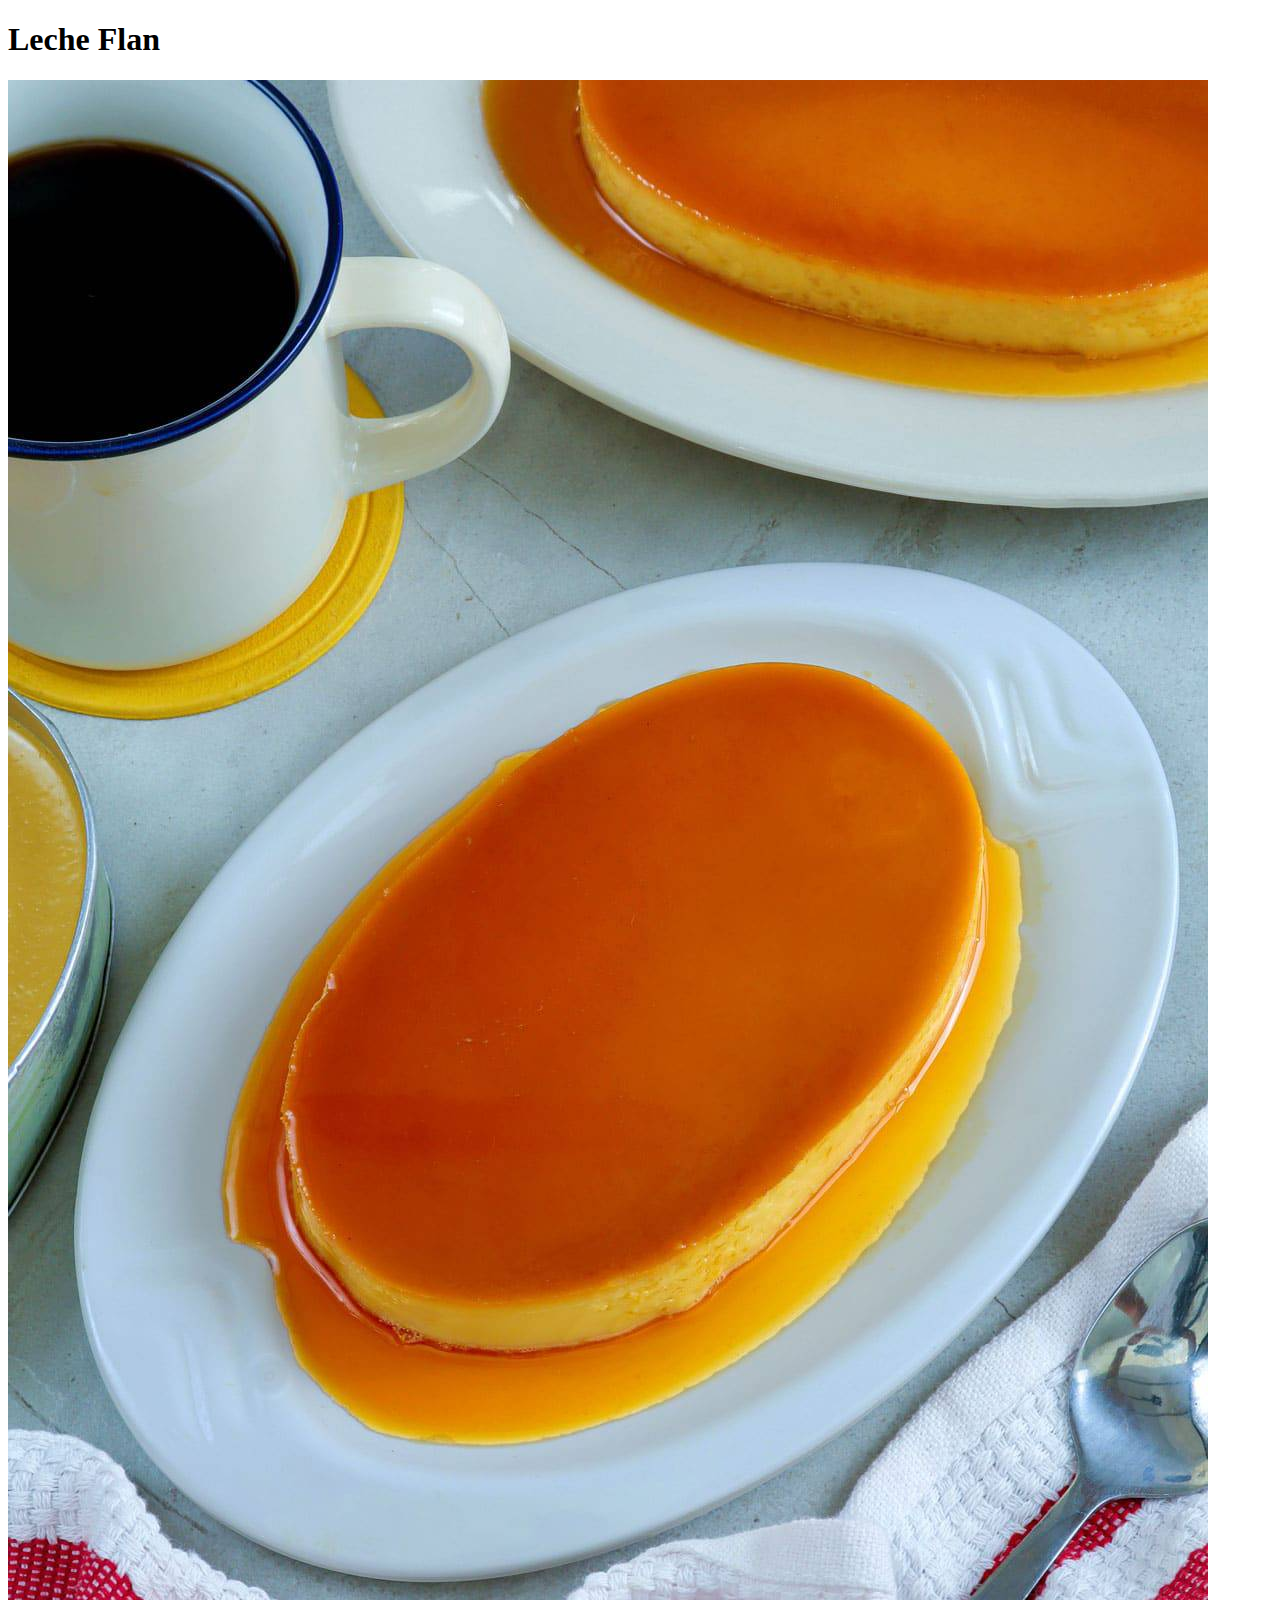
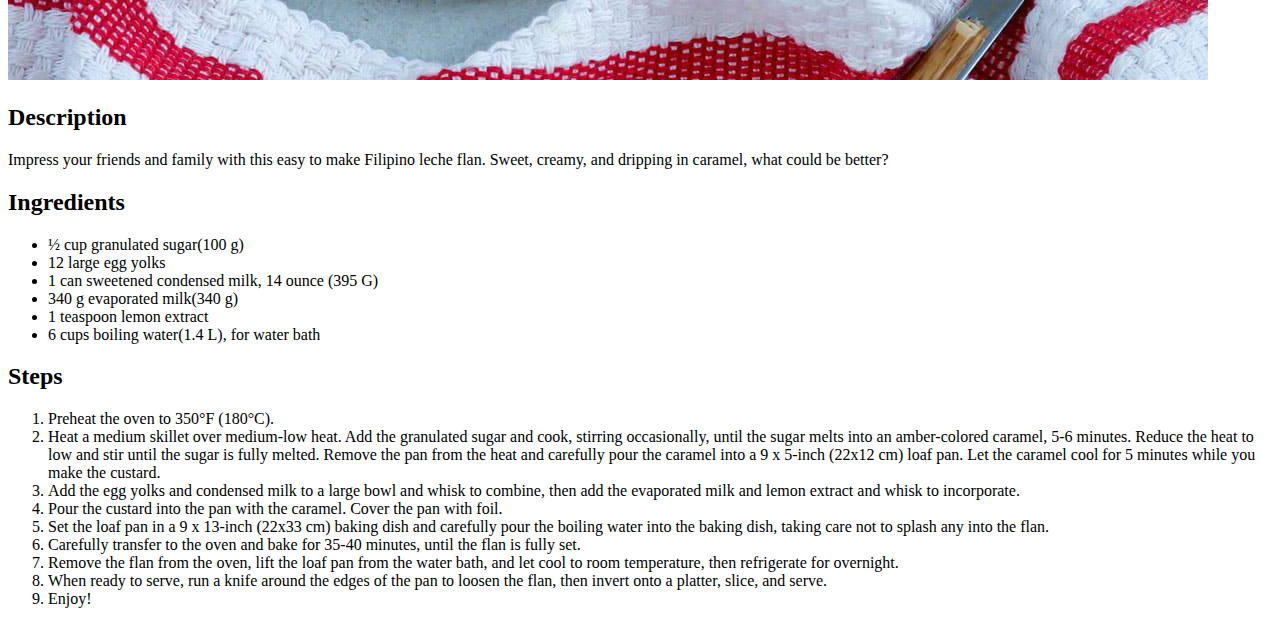
==== recipes/leche-flan.html @ 81deb23d "Add homepage with multiple recipe pages" ====
<!DOCTYPE html>
<html lang="en">
  <head>
    <meta charset="UTF-8" />
    <meta name="viewport" content="width=device-width, initial-scale=1.0" />
    <title>Leche Flan</title>
  </head>
  <body>
    <h1>Leche Flan</h1>
    <img src="/img/leche-flan.jpg" alt="Leche Flan" />

    <h2>Description</h2>
    <p>
      Impress your friends and family with this easy to make Filipino leche
      flan. Sweet, creamy, and dripping in caramel, what could be better?
    </p>

    <h2>Ingredients</h2>
    <ul>
      <li>½ cup granulated sugar(100 g)</li>
      <li>12 large egg yolks</li>
      <li>1 can sweetened condensed milk, 14 ounce (395 G)</li>
      <li>340 g evaporated milk(340 g)</li>
      <li>1 teaspoon lemon extract</li>
      <li>6 cups boiling water(1.4 L), for water bath</li>
    </ul>

    <h2>Steps</h2>
    <ol>
      <li>Preheat the oven to 350°F (180°C).</li>
      <li>
        Heat a medium skillet over medium-low heat. Add the granulated sugar and
        cook, stirring occasionally, until the sugar melts into an amber-colored
        caramel, 5-6 minutes. Reduce the heat to low and stir until the sugar is
        fully melted. Remove the pan from the heat and carefully pour the
        caramel into a 9 x 5-inch (22x12 cm) loaf pan. Let the caramel cool for
        5 minutes while you make the custard.
      </li>
      <li>
        Add the egg yolks and condensed milk to a large bowl and whisk to
        combine, then add the evaporated milk and lemon extract and whisk to
        incorporate.
      </li>
      <li>
        Pour the custard into the pan with the caramel. Cover the pan with foil.
      </li>
      <li>
        Set the loaf pan in a 9 x 13-inch (22x33 cm) baking dish and carefully
        pour the boiling water into the baking dish, taking care not to splash
        any into the flan.
      </li>
      <li>
        Carefully transfer to the oven and bake for 35-40 minutes, until the
        flan is fully set.
      </li>
      <li>
        Remove the flan from the oven, lift the loaf pan from the water bath,
        and let cool to room temperature, then refrigerate for overnight.
      </li>
      <li>
        When ready to serve, run a knife around the edges of the pan to loosen
        the flan, then invert onto a platter, slice, and serve.
      </li>
      <li>Enjoy!</li>
    </ol>
  </body>
</html>
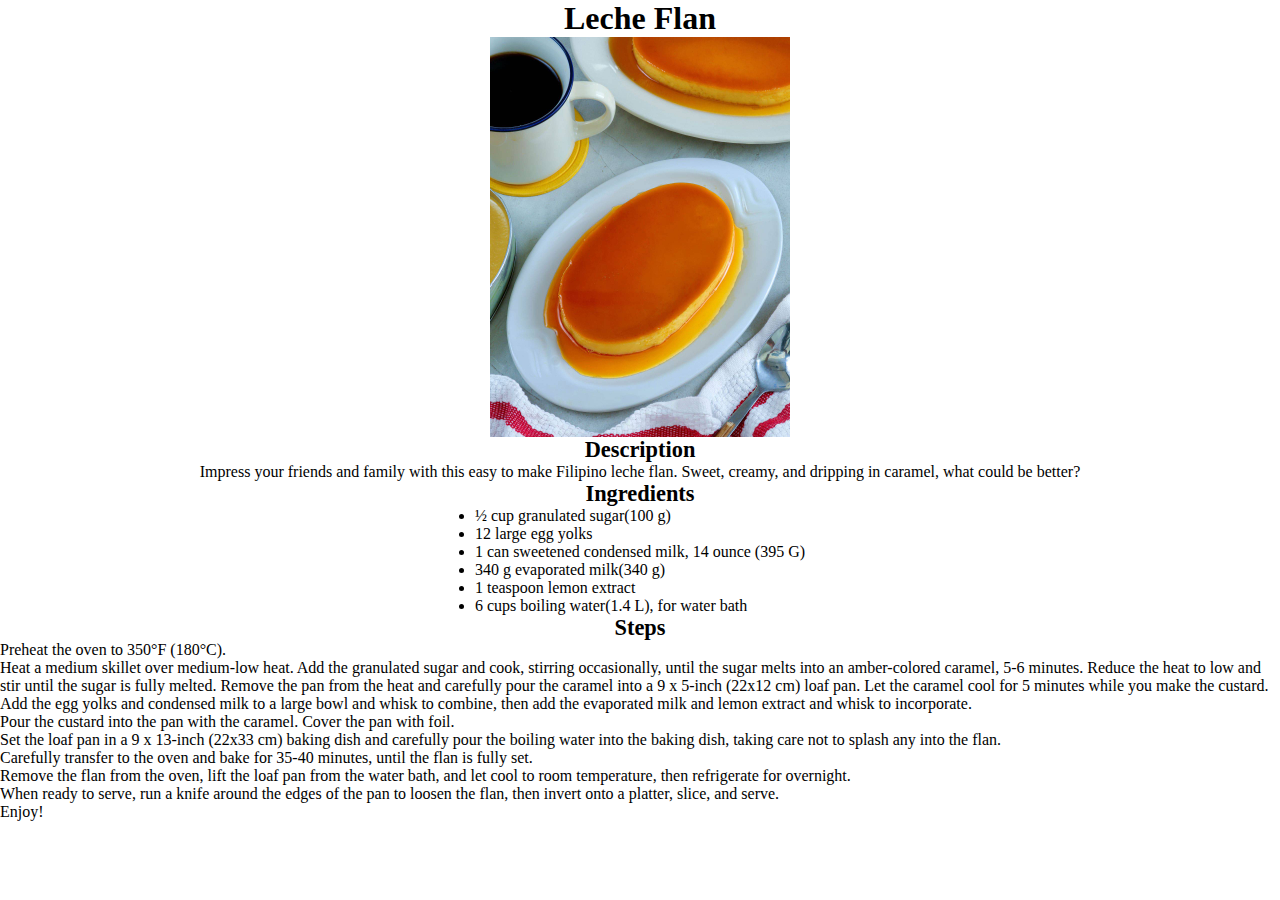
==== commit 840377ae: "Add a separate css for recipe pages" ====
--- a/recipes/leche-flan.html
+++ b/recipes/leche-flan.html
@@ -4,6 +4,8 @@
     <meta charset="UTF-8" />
     <meta name="viewport" content="width=device-width, initial-scale=1.0" />
     <title>Leche Flan</title>
+    <link rel="stylesheet" href="../css/style.css">
+    <link rel="stylesheet" href="../css/recipe.css">
   </head>
   <body>
     <h1>Leche Flan</h1>
--- a/css/style.css
+++ b/css/style.css
@@ -0,0 +1,10 @@
+* {
+  margin: 0;
+  padding: 0;
+  font-size: 100%;
+}
+
+a {
+  color: black;
+  text-decoration: none;
+}--- a/css/recipe.css
+++ b/css/recipe.css
@@ -0,0 +1,18 @@
+body {
+  display: flex;
+  flex-direction: column;
+  align-items: center;
+}
+
+h1 {
+  font-size: 2em;
+}
+
+img {
+  height: auto;
+  width: 300px;
+}
+
+h2 {
+  font-size: 1.4em;
+}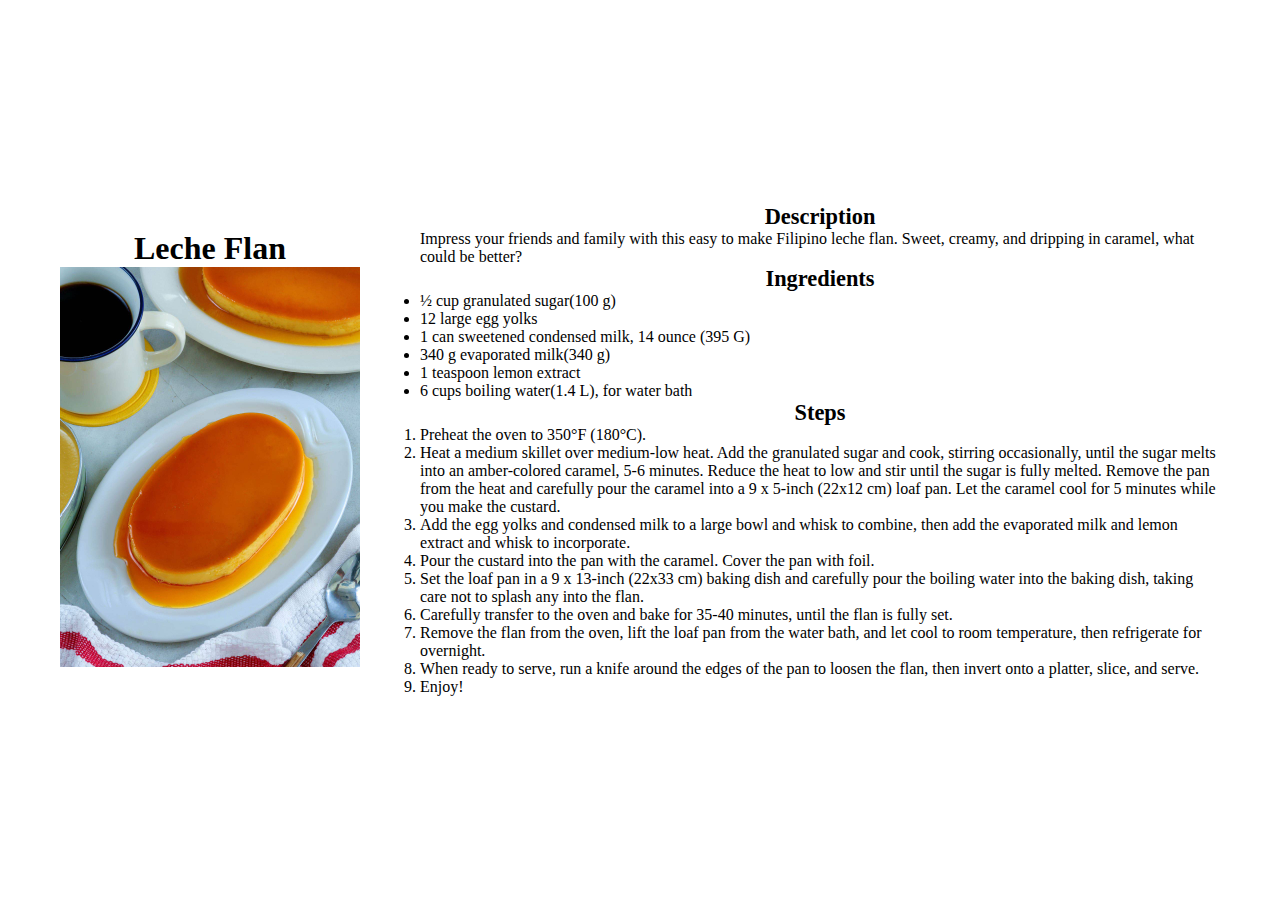
==== commit ab2220ee: "Change recipe page layout with visual adjustments" ====
--- a/recipes/leche-flan.html
+++ b/recipes/leche-flan.html
@@ -8,62 +8,64 @@
     <link rel="stylesheet" href="../css/recipe.css">
   </head>
   <body>
-    <h1>Leche Flan</h1>
-    <img src="/img/leche-flan.jpg" alt="Leche Flan" />
+    <div class="container visual">
+      <h1>Leche Flan</h1>
+      <img src="/img/leche-flan.jpg" alt="Leche Flan" />
+    </div>
 
-    <h2>Description</h2>
-    <p>
-      Impress your friends and family with this easy to make Filipino leche
-      flan. Sweet, creamy, and dripping in caramel, what could be better?
-    </p>
-
-    <h2>Ingredients</h2>
-    <ul>
-      <li>½ cup granulated sugar(100 g)</li>
-      <li>12 large egg yolks</li>
-      <li>1 can sweetened condensed milk, 14 ounce (395 G)</li>
-      <li>340 g evaporated milk(340 g)</li>
-      <li>1 teaspoon lemon extract</li>
-      <li>6 cups boiling water(1.4 L), for water bath</li>
-    </ul>
-
-    <h2>Steps</h2>
-    <ol>
-      <li>Preheat the oven to 350°F (180°C).</li>
-      <li>
-        Heat a medium skillet over medium-low heat. Add the granulated sugar and
-        cook, stirring occasionally, until the sugar melts into an amber-colored
-        caramel, 5-6 minutes. Reduce the heat to low and stir until the sugar is
-        fully melted. Remove the pan from the heat and carefully pour the
-        caramel into a 9 x 5-inch (22x12 cm) loaf pan. Let the caramel cool for
-        5 minutes while you make the custard.
-      </li>
-      <li>
-        Add the egg yolks and condensed milk to a large bowl and whisk to
-        combine, then add the evaporated milk and lemon extract and whisk to
-        incorporate.
-      </li>
-      <li>
-        Pour the custard into the pan with the caramel. Cover the pan with foil.
-      </li>
-      <li>
-        Set the loaf pan in a 9 x 13-inch (22x33 cm) baking dish and carefully
-        pour the boiling water into the baking dish, taking care not to splash
-        any into the flan.
-      </li>
-      <li>
-        Carefully transfer to the oven and bake for 35-40 minutes, until the
-        flan is fully set.
-      </li>
-      <li>
-        Remove the flan from the oven, lift the loaf pan from the water bath,
-        and let cool to room temperature, then refrigerate for overnight.
-      </li>
-      <li>
-        When ready to serve, run a knife around the edges of the pan to loosen
-        the flan, then invert onto a platter, slice, and serve.
-      </li>
-      <li>Enjoy!</li>
-    </ol>
+    <div class="container info">
+      <h2>Description</h2>
+      <p>
+        Impress your friends and family with this easy to make Filipino leche
+        flan. Sweet, creamy, and dripping in caramel, what could be better?
+      </p>
+      <h2>Ingredients</h2>
+      <ul>
+        <li>½ cup granulated sugar(100 g)</li>
+        <li>12 large egg yolks</li>
+        <li>1 can sweetened condensed milk, 14 ounce (395 G)</li>
+        <li>340 g evaporated milk(340 g)</li>
+        <li>1 teaspoon lemon extract</li>
+        <li>6 cups boiling water(1.4 L), for water bath</li>
+      </ul>
+      <h2>Steps</h2>
+      <ol>
+        <li>Preheat the oven to 350°F (180°C).</li>
+        <li>
+          Heat a medium skillet over medium-low heat. Add the granulated sugar and
+          cook, stirring occasionally, until the sugar melts into an amber-colored
+          caramel, 5-6 minutes. Reduce the heat to low and stir until the sugar is
+          fully melted. Remove the pan from the heat and carefully pour the
+          caramel into a 9 x 5-inch (22x12 cm) loaf pan. Let the caramel cool for
+          5 minutes while you make the custard.
+        </li>
+        <li>
+          Add the egg yolks and condensed milk to a large bowl and whisk to
+          combine, then add the evaporated milk and lemon extract and whisk to
+          incorporate.
+        </li>
+        <li>
+          Pour the custard into the pan with the caramel. Cover the pan with foil.
+        </li>
+        <li>
+          Set the loaf pan in a 9 x 13-inch (22x33 cm) baking dish and carefully
+          pour the boiling water into the baking dish, taking care not to splash
+          any into the flan.
+        </li>
+        <li>
+          Carefully transfer to the oven and bake for 35-40 minutes, until the
+          flan is fully set.
+        </li>
+        <li>
+          Remove the flan from the oven, lift the loaf pan from the water bath,
+          and let cool to room temperature, then refrigerate for overnight.
+        </li>
+        <li>
+          When ready to serve, run a knife around the edges of the pan to loosen
+          the flan, then invert onto a platter, slice, and serve.
+        </li>
+        <li>Enjoy!</li>
+      </ol>
+    </div>
   </body>
 </html>
--- a/css/recipe.css
+++ b/css/recipe.css
@@ -1,7 +1,17 @@
 body {
   display: flex;
-  flex-direction: column;
   align-items: center;
+  justify-content: space-evenly;
+  height: 100vh;
+}
+
+.container.info {
+  width: 800px;
+}
+
+h1,
+h2 {
+  text-align: center;
 }
 
 h1 {
@@ -15,4 +25,4 @@
 
 h2 {
   font-size: 1.4em;
-}+}
